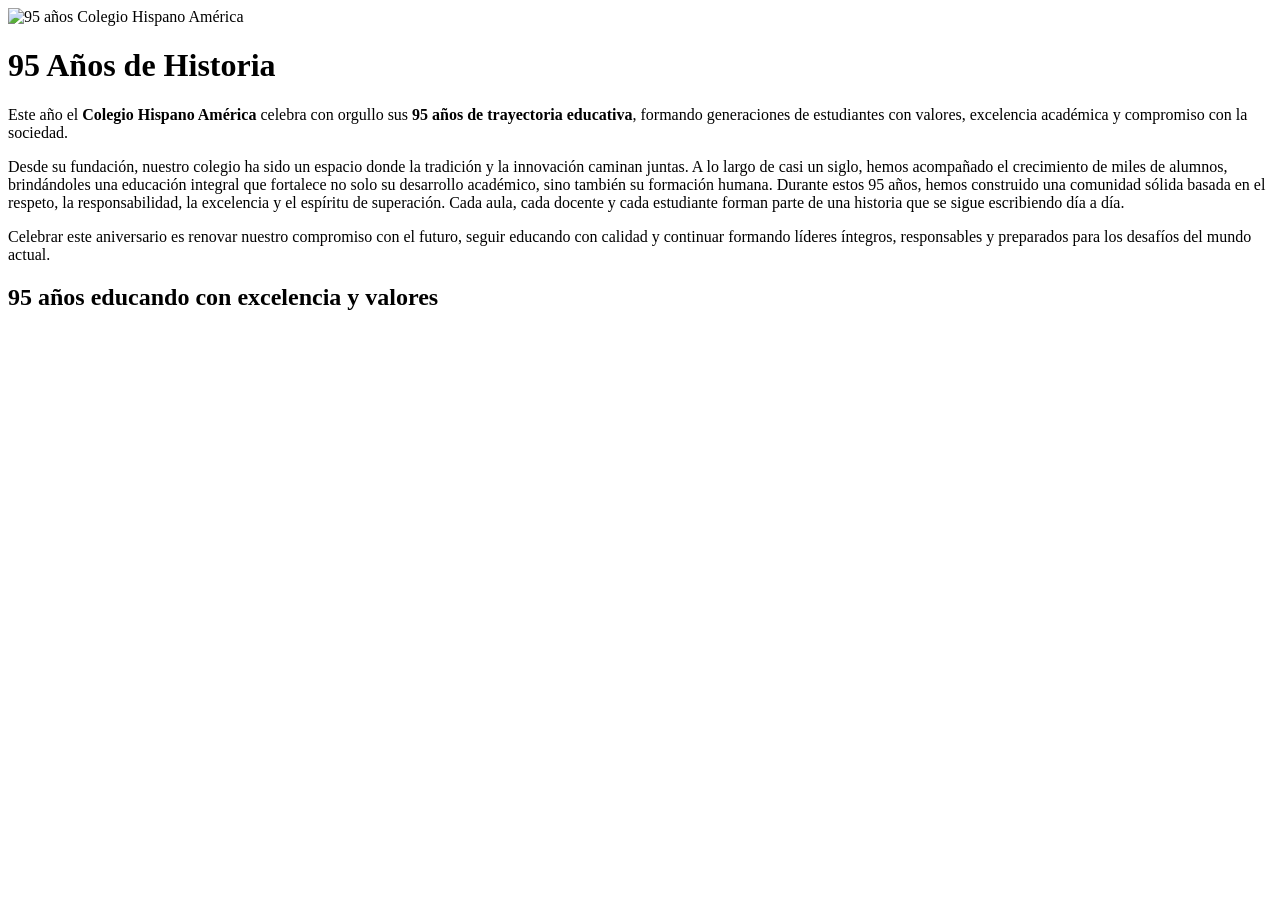
==== Aniversario.html @ d8d3871f "initial commit" ====
<!DOCTYPE html>
<html lang="es">
<head>
    <meta charset="UTF-8">
    <meta name="viewport" content="width=device-width, initial-scale=1.0">
    <link rel="stylesheet" href="../css/aniversario.css">
    <title>95 Años - Colegio Hispano América</title>
</head>
<body class="cuerpo-aniversario"> 

    <div class="contenedor-columnas">
        
        <div class="columna-izquierda">
             <img src="../Imagenes/aniversariocollage.jpg" alt="95 años Colegio Hispano América" class="imagen-aniversario">
        </div>

        <div class="columna-derecha">
            <h1>95 Años de Historia</h1>

            <p>
                Este año el <strong>Colegio Hispano América</strong> celebra con orgullo 
                sus <strong>95 años de trayectoria educativa</strong>, formando generaciones 
                de estudiantes con valores, excelencia académica y compromiso con la sociedad.
            </p>

            <p>
                Desde su fundación, nuestro colegio ha sido un espacio donde la tradición y la innovación caminan juntas. A lo largo de casi un siglo, hemos acompañado el crecimiento de miles de alumnos, brindándoles una educación integral que fortalece no solo su desarrollo académico, sino también su formación humana.
                Durante estos 95 años, hemos construido una comunidad sólida basada en el respeto, la responsabilidad, la excelencia y el espíritu de superación. Cada aula, cada docente y cada estudiante forman parte de una historia que se sigue escribiendo día a día.
            </p>

            <p>
                Celebrar este aniversario es renovar nuestro compromiso con el futuro, 
                seguir educando con calidad y continuar formando líderes íntegros, 
                responsables y preparados para los desafíos del mundo actual.
            </p>

            <h2 class="lema">95 años educando con excelencia y valores</h2>
        </div>

    </div>

</body>
</html>
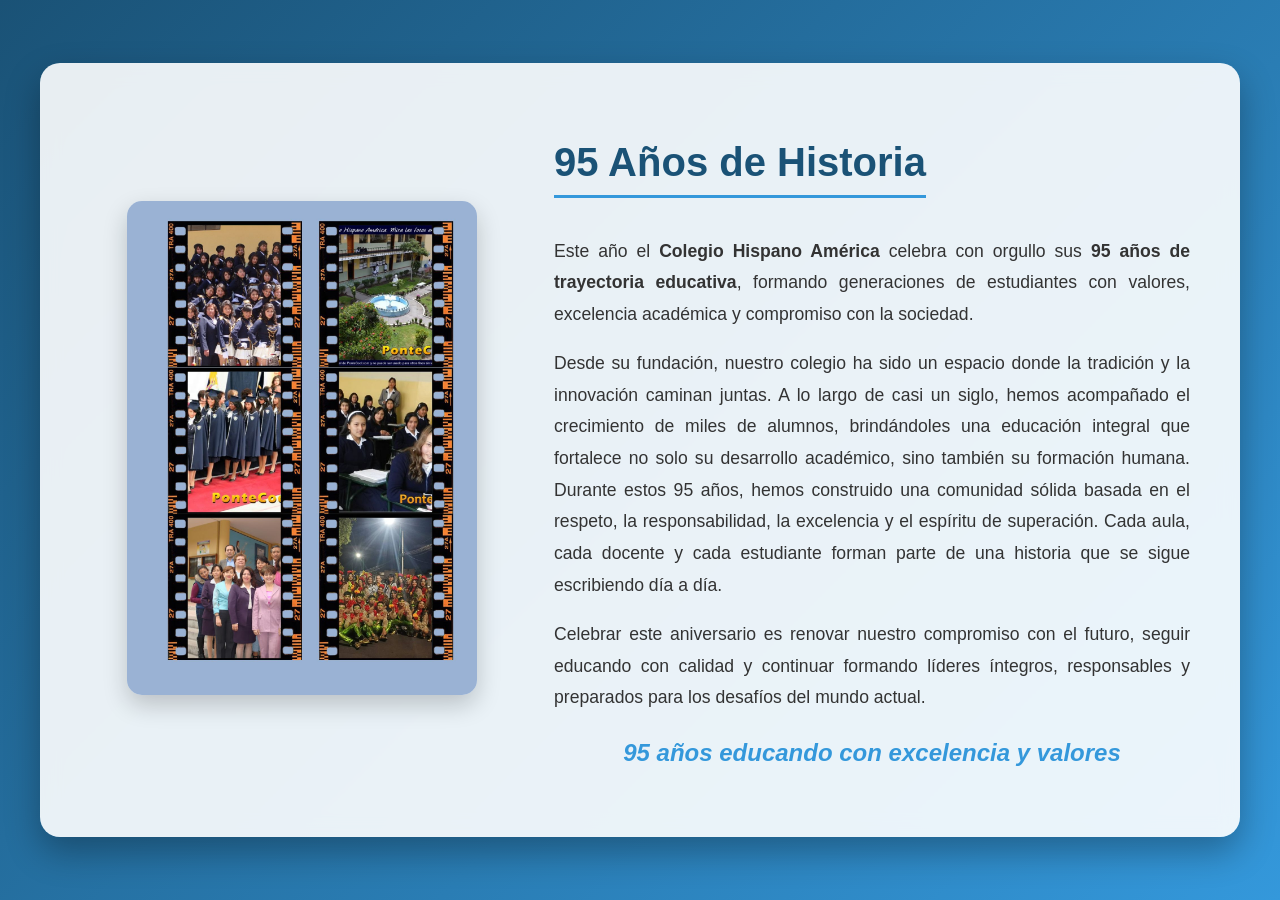
==== commit 200aad6f: "Update Aniversario.html" ====
--- a/Aniversario.html
+++ b/Aniversario.html
@@ -3,7 +3,7 @@
 <head>
     <meta charset="UTF-8">
     <meta name="viewport" content="width=device-width, initial-scale=1.0">
-    <link rel="stylesheet" href="../css/aniversario.css">
+    <link rel="stylesheet" href="aniversario.css">
     <title>95 Años - Colegio Hispano América</title>
 </head>
 <body class="cuerpo-aniversario"> 
@@ -11,7 +11,7 @@
     <div class="contenedor-columnas">
         
         <div class="columna-izquierda">
-             <img src="../Imagenes/aniversariocollage.jpg" alt="95 años Colegio Hispano América" class="imagen-aniversario">
+             <img src="aniversariocollage.jpg" alt="95 años Colegio Hispano América" class="imagen-aniversario">
         </div>
 
         <div class="columna-derecha">
@@ -40,4 +40,4 @@
     </div>
 
 </body>
-</html>+</html>
--- a/aniversario.css
+++ b/aniversario.css
@@ -0,0 +1,81 @@
+/* Fondo degradado similar al que ya usas */
+.cuerpo-aniversario {
+    margin: 0;
+    min-height: 100vh;
+    display: flex;
+    justify-content: center;
+    align-items: center;
+    background: linear-gradient(135deg, #1a5276 0%, #3498db 100%);
+    background-attachment: fixed;
+    font-family: 'Segoe UI', Tahoma, Geneva, Verdana, sans-serif;
+}
+
+/* Contenedor principal */
+.contenedor-columnas {
+    display: flex;
+    align-items: center;
+    justify-content: center;
+    gap: 40px;
+    background-color: rgba(255, 255, 255, 0.9);
+    backdrop-filter: blur(10px);
+    padding: 50px;
+    border-radius: 20px;
+    box-shadow: 0 15px 35px rgba(0, 0, 0, 0.3);
+    max-width: 1100px;
+}
+
+/* Imagen izquierda */
+.columna-izquierda {
+    flex: 1;
+    text-align: center;
+}
+
+.imagen-aniversario {
+    width: 100%;
+    max-width: 350px;
+    border-radius: 15px;
+    box-shadow: 0 10px 25px rgba(0, 0, 0, 0.2);
+}
+
+/* Texto derecha */
+.columna-derecha {
+    flex: 1.5;
+}
+
+.columna-derecha h1 {
+    color: #1a5276;
+    font-size: 2.5rem;
+    margin-bottom: 20px;
+    border-bottom: 3px solid #3498db;
+    display: inline-block;
+    padding-bottom: 10px;
+}
+
+.columna-derecha p {
+    color: #333;
+    font-size: 1.1rem;
+    line-height: 1.8;
+    text-align: justify;
+    margin-bottom: 15px;
+}
+
+/* Lema especial */
+.lema {
+    margin-top: 25px;
+    color: #3498db;
+    font-style: italic;
+    font-weight: bold;
+    text-align: center;
+}
+
+/* Responsive para celulares */
+@media (max-width: 900px) {
+    .contenedor-columnas {
+        flex-direction: column;
+        text-align: center;
+    }
+
+    .columna-derecha p {
+        text-align: center;
+    }
+}
